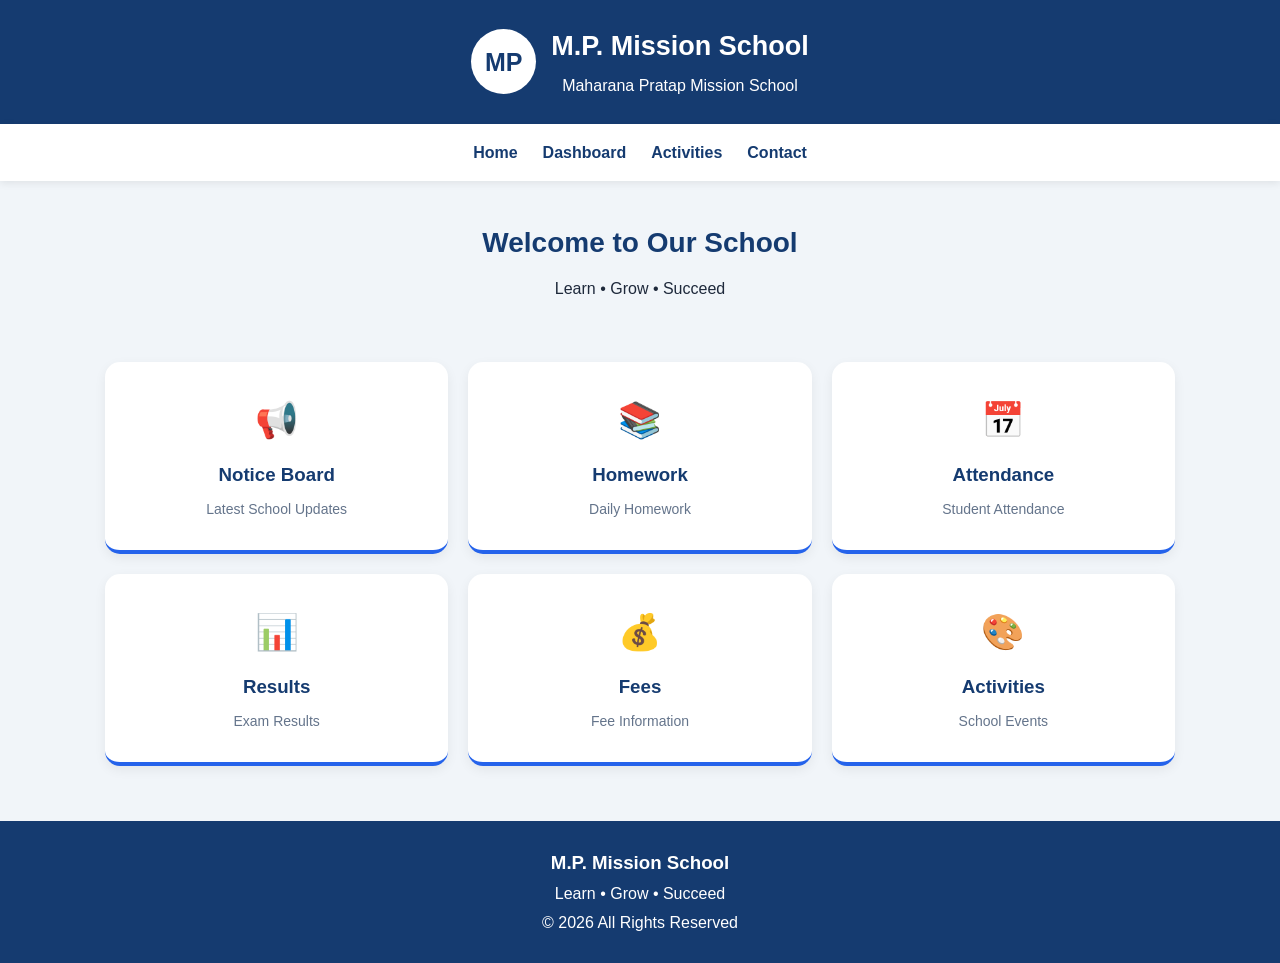
==== index.html @ 8f33a42a "Add files via upload" ====
<!DOCTYPE html>
<html lang="en">
<head>
    <meta charset="UTF-8">
    <meta name="viewport" content="width=device-width, initial-scale=1.0, viewport-fit=cover">
    <meta name="theme-color" content="#153b70">
    <meta name="description" content="M.P. Mission School web app">
    <link rel="manifest" href="manifest.json">
    <link rel="apple-touch-icon" href="icons/icon-192.png">

    <title>M.P. Mission School App</title>

    <link rel="stylesheet" href="style.css">
</head>

<body>

    <!-- Header -->
    <header class="header">
        <div class="school-logo">MP</div>

        <div>
            <h1>M.P. Mission School</h1>
            <p>Maharana Pratap Mission School</p>
        </div>
    </header>

    <!-- Navigation Bar -->
    <nav class="navbar">
        <a href="#home">Home</a>
        <a href="#dashboard">Dashboard</a>
        <a href="#activities">Activities</a>
        <a href="#contact">Contact</a>
    </nav>

    <!-- Main Section -->
    <main id="home">

        <section class="welcome">
            <h2>Welcome to Our School</h2>
            <p>Learn • Grow • Succeed</p>
        </section>

        <!-- Dashboard -->
        <section class="dashboard" id="dashboard">

            <div class="card">
                <span>📢</span>
                <h3>Notice Board</h3>
                <p>Latest School Updates</p>
            </div>

            <div class="card">
                <span>📚</span>
                <h3>Homework</h3>
                <p>Daily Homework</p>
            </div>

            <div class="card">
                <span>📅</span>
                <h3>Attendance</h3>
                <p>Student Attendance</p>
            </div>

            <div class="card">
                <span>📊</span>
                <h3>Results</h3>
                <p>Exam Results</p>
            </div>

            <div class="card">
                <span>💰</span>
                <h3>Fees</h3>
                <p>Fee Information</p>
            </div>

            <div class="card" id="activities">
                <span>🎨</span>
                <h3>Activities</h3>
                <p>School Events</p>
            </div>

        </section>

    </main>

    <!-- Footer -->
    <footer id="contact">
        <h3>M.P. Mission School</h3>
        <p>Learn • Grow • Succeed</p>
        <p>© 2026 All Rights Reserved</p>
    </footer>

    <script src="script.js"></script>

<script>
if ("serviceWorker" in navigator) {
    window.addEventListener("load", function () {
        navigator.serviceWorker.register("./service-worker.js")
            .catch(function (error) { console.error("Service worker registration failed:", error); });
    });
}
</script>
</body>
</html>
---- style.css ----
/* =====================================
   M.P. MISSION SCHOOL
   RESPONSIVE BLUE & WHITE THEME
===================================== */

* {
    margin: 0;
    padding: 0;
    box-sizing: border-box;
}

:root {
    --primary: #153b70;
    --secondary: #2563eb;
    --background: #f1f5f9;
    --white: #ffffff;
    --text: #1e293b;
    --muted: #64748b;
    --border: #cbd5e1;
    --danger: #dc2626;
    --success: #15803d;
}

html {
    scroll-behavior: smooth;
}

body {
    font-family: Arial, sans-serif;
    background: var(--background);
    color: var(--text);
    line-height: 1.6;
    min-height: 100vh;
}

img {
    max-width: 100%;
}

button,
input,
select,
textarea {
    font: inherit;
}

button {
    cursor: pointer;
}

/* HEADER */

.header {
    background: var(--primary);
    color: white;
    padding: 25px 15px;
    display: flex;
    align-items: center;
    justify-content: center;
    gap: 15px;
    text-align: center;
}

.school-logo {
    width: 65px;
    height: 65px;
    min-width: 65px;
    background: white;
    color: var(--primary);
    border-radius: 50%;
    display: flex;
    align-items: center;
    justify-content: center;
    font-size: 25px;
    font-weight: bold;
}

.header h1 {
    font-size: 27px;
    margin-bottom: 5px;
}

/* NAVIGATION */

.navbar {
    background: white;
    padding: 16px;
    display: flex;
    justify-content: center;
    align-items: center;
    gap: 25px;
    flex-wrap: wrap;
    box-shadow: 0 2px 8px #00000015;
}

.navbar a {
    text-decoration: none;
    color: var(--primary);
    font-weight: bold;
}

.navbar a:hover {
    color: var(--secondary);
}

/* WELCOME */

.welcome {
    text-align: center;
    padding: 40px 15px 20px;
}

.welcome h2 {
    color: var(--primary);
    font-size: 28px;
    margin-bottom: 10px;
}

/* DASHBOARD */

.dashboard {
    max-width: 1100px;
    margin: 25px auto;
    padding: 15px;
    display: grid;
    grid-template-columns: repeat(3, minmax(0, 1fr));
    gap: 20px;
}

.card {
    background: white;
    padding: 30px 15px;
    text-align: center;
    border-radius: 15px;
    box-shadow: 0 4px 12px #00000010;
    transition: 0.3s;
    border-bottom: 4px solid var(--secondary);
}

.card:hover {
    transform: translateY(-4px);
    box-shadow: 0 8px 18px #00000020;
}

.card span {
    font-size: 35px;
}

.card h3 {
    color: var(--primary);
    margin: 12px 0 8px;
}

.card p {
    color: var(--muted);
    font-size: 14px;
}

/* FOOTER */

footer {
    background: var(--primary);
    color: white;
    text-align: center;
    padding: 25px 15px;
    margin-top: 40px;
    line-height: 1.8;
}

/* LOGIN */

.login-container {
    display: flex;
    justify-content: center;
    align-items: center;
    min-height: 70vh;
    padding: 20px;
}

.login-box {
    background: white;
    width: 100%;
    max-width: 450px;
    padding: 30px;
    border-radius: 15px;
    box-shadow: 0 5px 20px #00000015;
}

.login-box h1,
.login-box h2 {
    color: var(--primary);
    text-align: center;
    margin-bottom: 10px;
}

.login-box > p {
    text-align: center;
    margin-bottom: 25px;
}

.login-box label {
    display: block;
    margin: 15px 0 7px;
    font-weight: bold;
}

.login-box input,
.login-box select,
.login-box textarea {
    width: 100%;
    padding: 12px;
    border: 1px solid var(--border);
    border-radius: 7px;
    font-size: 15px;
    background: white;
}

.login-box button {
    width: 100%;
    padding: 13px;
    margin-top: 15px;
    background: var(--primary);
    color: white;
    border: none;
    border-radius: 7px;
    font-size: 16px;
}

.login-box button:hover {
    background: var(--secondary);
}

.login-box a {
    display: block;
    text-align: center;
    margin-top: 20px;
    color: var(--primary);
    text-decoration: none;
}

#message {
    text-align: center;
    margin-top: 15px;
    color: var(--danger);
}

/* ADMIN DASHBOARD */

.admin-container {
    max-width: 1100px;
    margin: 30px auto;
    padding: 20px;
}

.admin-container h2 {
    color: var(--primary);
    margin-bottom: 10px;
}

.admin-grid {
    display: grid;
    grid-template-columns: repeat(3, minmax(0, 1fr));
    gap: 20px;
    margin-top: 30px;
}

.admin-card {
    background: white;
    padding: 25px 15px;
    border-radius: 12px;
    text-align: center;
    box-shadow: 0 4px 12px #00000012;
    border-top: 4px solid var(--secondary);
    min-width: 0;
}

.admin-card span {
    font-size: 35px;
}

.admin-card h3 {
    color: var(--primary);
    margin: 12px;
}

.admin-card p {
    color: var(--muted);
    font-size: 14px;
}

.admin-card button,
.logout {
    background: var(--primary);
    color: white;
    padding: 10px 22px;
    border: none;
    border-radius: 6px;
    margin-top: 15px;
}

.admin-card button:hover,
.logout:hover {
    background: var(--secondary);
}

.logout {
    background: var(--danger);
}

/* CLICKABLE SUMMARY CARDS */

.summary-card {
    cursor: pointer;
    transition: 0.3s;
}

.summary-card:hover {
    transform: translateY(-4px);
    box-shadow: 0 8px 18px #00000020;
}

/* FORMS AND INPUTS */

input,
select,
textarea {
    max-width: 100%;
}

input:focus,
select:focus,
textarea:focus {
    outline: 2px solid #93c5fd;
    border-color: var(--secondary);
}

form input,
form select,
form textarea {
    display: block;
    width: 100%;
    padding: 12px;
    margin: 10px 0;
    border: 1px solid var(--border);
    border-radius: 7px;
    background: white;
}

form button {
    padding: 12px 20px;
    background: var(--primary);
    color: white;
    border: none;
    border-radius: 7px;
    margin: 8px 5px 8px 0;
}

form button:hover {
    background: var(--secondary);
}

/* STUDENT AND TEACHER LIST */

#studentList,
#teacherList,
#homeworkList,
#resultList,
#feeList,
#noticeList,
#calendarList {
    margin-top: 20px;
}

.student-card,
.teacher-card,
.homework-card,
.result-card,
.fee-card,
.notice-card {
    background: white;
    padding: 18px;
    margin: 12px 0;
    border-radius: 10px;
    box-shadow: 0 3px 10px #00000010;
    overflow-wrap: anywhere;
}

.student-card button,
.teacher-card button,
.homework-card button,
.result-card button,
.fee-card button,
.notice-card button {
    padding: 9px 15px;
    margin: 8px 8px 0 0;
    border: none;
    border-radius: 6px;
    background: var(--primary);
    color: white;
}

.student-card button:hover,
.teacher-card button:hover,
.homework-card button:hover,
.result-card button:hover,
.fee-card button:hover,
.notice-card button:hover {
    background: var(--secondary);
}

/* SEARCH */

#studentSearch,
#teacherSearch {
    display: block;
    width: 100%;
    max-width: 500px;
    padding: 12px;
    margin: 15px 0;
    border: 1px solid var(--border);
    border-radius: 8px;
    background: white;
}

/* ATTENDANCE */

#attendanceDate,
#attendanceClass,
#ClassSelect {
    display: block;
    width: 100%;
    max-width: 400px;
    padding: 12px;
    margin: 12px 0 20px;
    border: 1px solid var(--border);
    border-radius: 8px;
    background: white;
    font-size: 16px;
}

#attendanceList {
    margin-top: 25px;
}

.attendance-row {
    background: white;
    padding: 15px;
    margin: 10px 0;
    border-radius: 10px;
    display: flex;
    justify-content: space-between;
    align-items: center;
    gap: 10px;
    box-shadow: 0 3px 10px #00000010;
}

.attendance-row select {
    padding: 8px;
    border-radius: 6px;
    border: 1px solid var(--border);
}

#attendanceSummary {
    margin: 20px 0;
    color: var(--primary);
    font-weight: bold;
}

/* TABLES */

table {
    width: 100%;
    border-collapse: collapse;
    background: white;
    margin: 15px 0;
}

th,
td {
    padding: 12px;
    border: 1px solid var(--border);
    text-align: left;
}

/* CALENDAR */

#calendarList > div {
    background: white;
    padding: 15px;
    margin: 12px 0;
    border-radius: 10px;
    box-shadow: 0 3px 10px #00000010;
}

/* BUTTONS */

button:disabled {
    opacity: 0.6;
    cursor: not-allowed;
}

/* SMALL TABLET */

@media (max-width: 900px) {
    .dashboard,
    .admin-grid {
        grid-template-columns: repeat(2, minmax(0, 1fr));
    }

    .admin-container {
        margin: 20px auto;
    }
}

/* MOBILE */

@media (max-width: 600px) {

    body {
        font-size: 14px;
    }

    .header {
        padding: 18px 10px;
        gap: 10px;
    }

    .school-logo {
        width: 50px;
        height: 50px;
        min-width: 50px;
        font-size: 20px;
    }

    .header h1 {
        font-size: 19px;
    }

    .navbar {
        gap: 12px;
        padding: 13px 8px;
    }

    .navbar a {
        font-size: 13px;
    }

    .welcome {
        padding: 25px 12px 15px;
    }

    .welcome h2 {
        font-size: 23px;
    }

    .dashboard {
        grid-template-columns: repeat(2, minmax(0, 1fr));
        gap: 12px;
        padding: 10px;
        margin: 15px auto;
    }

    .card {
        padding: 20px 8px;
        border-radius: 10px;
    }

    .card span {
        font-size: 28px;
    }

    .card h3 {
        font-size: 15px;
    }

    .card p {
        font-size: 12px;
    }

    .admin-container {
        padding: 12px;
        margin: 15px auto;
    }

    .admin-grid {
        grid-template-columns: repeat(2, minmax(0, 1fr));
        gap: 12px;
        margin-top: 20px;
    }

    .admin-card {
        padding: 18px 8px;
    }

    .admin-card h3 {
        font-size: 15px;
        margin: 8px 0;
    }

    .admin-card span {
        font-size: 27px;
    }

    .admin-card button,
    .logout {
        padding: 9px 12px;
        font-size: 13px;
    }

    .login-container {
        min-height: 60vh;
        padding: 12px;
    }

    .login-box {
        padding: 22px 16px;
    }

    .attendance-row {
        flex-direction: column;
        align-items: stretch;
    }

    .attendance-row select {
        width: 100%;
    }

    .student-card,
    .teacher-card,
    .homework-card,
    .result-card,
    .fee-card,
    .notice-card {
        padding: 13px;
    }

    .student-card button,
    .teacher-card button {
        padding: 9px 13px;
    }

    footer {
        padding: 18px 10px;
        font-size: 13px;
    }
}

/* VERY SMALL MOBILE */

@media (max-width: 360px) {

    .dashboard,
    .admin-grid {
        grid-template-columns: 1fr;
    }

    .header h1 {
        font-size: 16px;
    }

    .navbar {
        gap: 9px;
    }

    .navbar a {
        font-size: 12px;
    }
}
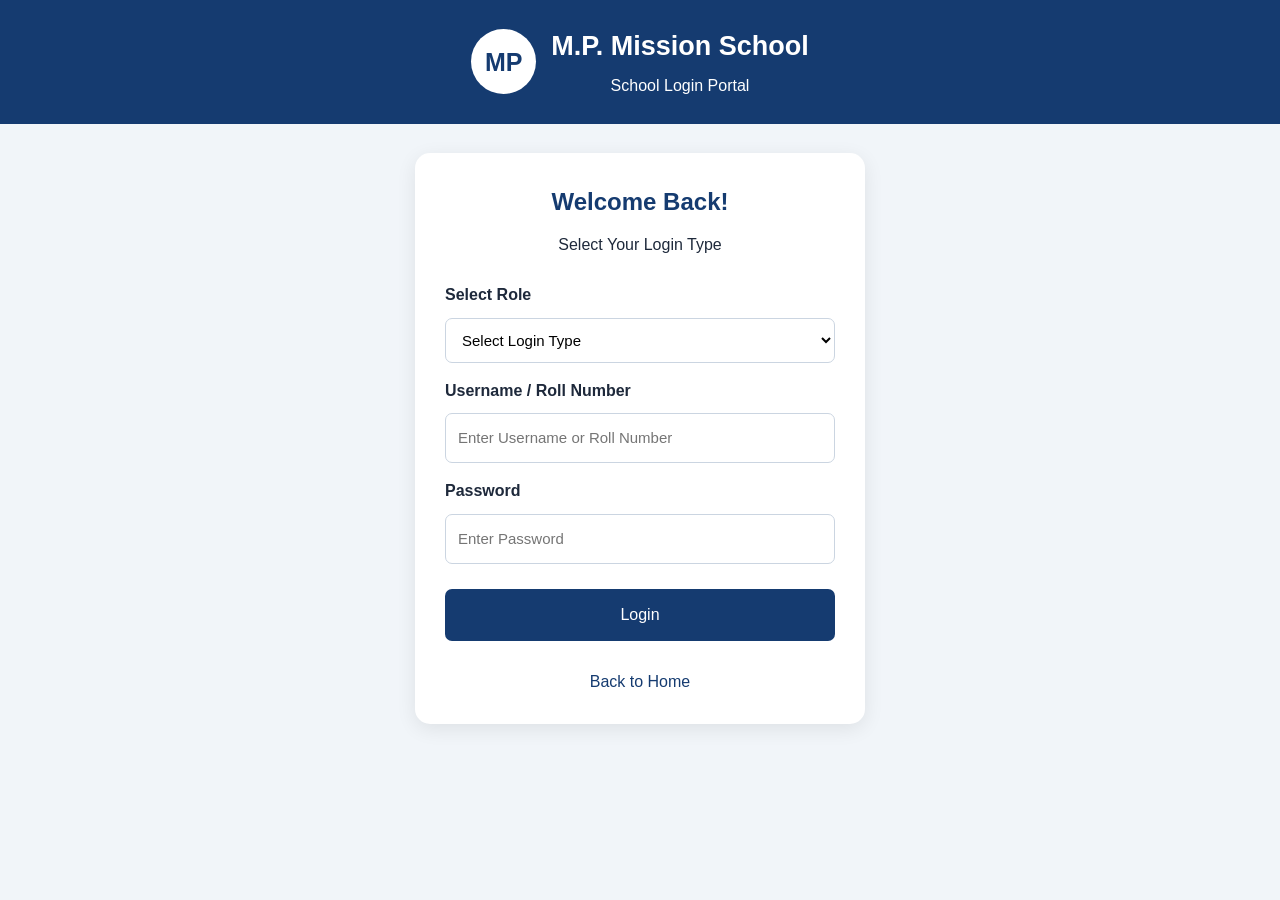
==== commit 59d33870: "Update index.html" ====
--- a/index.html
+++ b/index.html
@@ -1,105 +1,17 @@
 <!DOCTYPE html>
 <html lang="en">
 <head>
-    <meta charset="UTF-8">
-    <meta name="viewport" content="width=device-width, initial-scale=1.0, viewport-fit=cover">
-    <meta name="theme-color" content="#153b70">
-    <meta name="description" content="M.P. Mission School web app">
-    <link rel="manifest" href="manifest.json">
-    <link rel="apple-touch-icon" href="icons/icon-192.png">
-
-    <title>M.P. Mission School App</title>
-
-    <link rel="stylesheet" href="style.css">
+  <meta charset="UTF-8">
+  <meta name="viewport" content="width=device-width, initial-scale=1.0">
+  <meta name="theme-color" content="#153b70">
+  <title>M.P. Mission School</title>
+  <link rel="manifest" href="./manifest.json">
+  <script>
+    window.location.replace("./login.html");
+  </script>
 </head>
-
 <body>
-
-    <!-- Header -->
-    <header class="header">
-        <div class="school-logo">MP</div>
-
-        <div>
-            <h1>M.P. Mission School</h1>
-            <p>Maharana Pratap Mission School</p>
-        </div>
-    </header>
-
-    <!-- Navigation Bar -->
-    <nav class="navbar">
-        <a href="#home">Home</a>
-        <a href="#dashboard">Dashboard</a>
-        <a href="#activities">Activities</a>
-        <a href="#contact">Contact</a>
-    </nav>
-
-    <!-- Main Section -->
-    <main id="home">
-
-        <section class="welcome">
-            <h2>Welcome to Our School</h2>
-            <p>Learn • Grow • Succeed</p>
-        </section>
-
-        <!-- Dashboard -->
-        <section class="dashboard" id="dashboard">
-
-            <div class="card">
-                <span>📢</span>
-                <h3>Notice Board</h3>
-                <p>Latest School Updates</p>
-            </div>
-
-            <div class="card">
-                <span>📚</span>
-                <h3>Homework</h3>
-                <p>Daily Homework</p>
-            </div>
-
-            <div class="card">
-                <span>📅</span>
-                <h3>Attendance</h3>
-                <p>Student Attendance</p>
-            </div>
-
-            <div class="card">
-                <span>📊</span>
-                <h3>Results</h3>
-                <p>Exam Results</p>
-            </div>
-
-            <div class="card">
-                <span>💰</span>
-                <h3>Fees</h3>
-                <p>Fee Information</p>
-            </div>
-
-            <div class="card" id="activities">
-                <span>🎨</span>
-                <h3>Activities</h3>
-                <p>School Events</p>
-            </div>
-
-        </section>
-
-    </main>
-
-    <!-- Footer -->
-    <footer id="contact">
-        <h3>M.P. Mission School</h3>
-        <p>Learn • Grow • Succeed</p>
-        <p>© 2026 All Rights Reserved</p>
-    </footer>
-
-    <script src="script.js"></script>
-
-<script>
-if ("serviceWorker" in navigator) {
-    window.addEventListener("load", function () {
-        navigator.serviceWorker.register("./service-worker.js")
-            .catch(function (error) { console.error("Service worker registration failed:", error); });
-    });
-}
-</script>
+  <p>Opening Login Page...</p>
+  <a href="./login.html">Click here to Login</a>
 </body>
-</html>+</html>
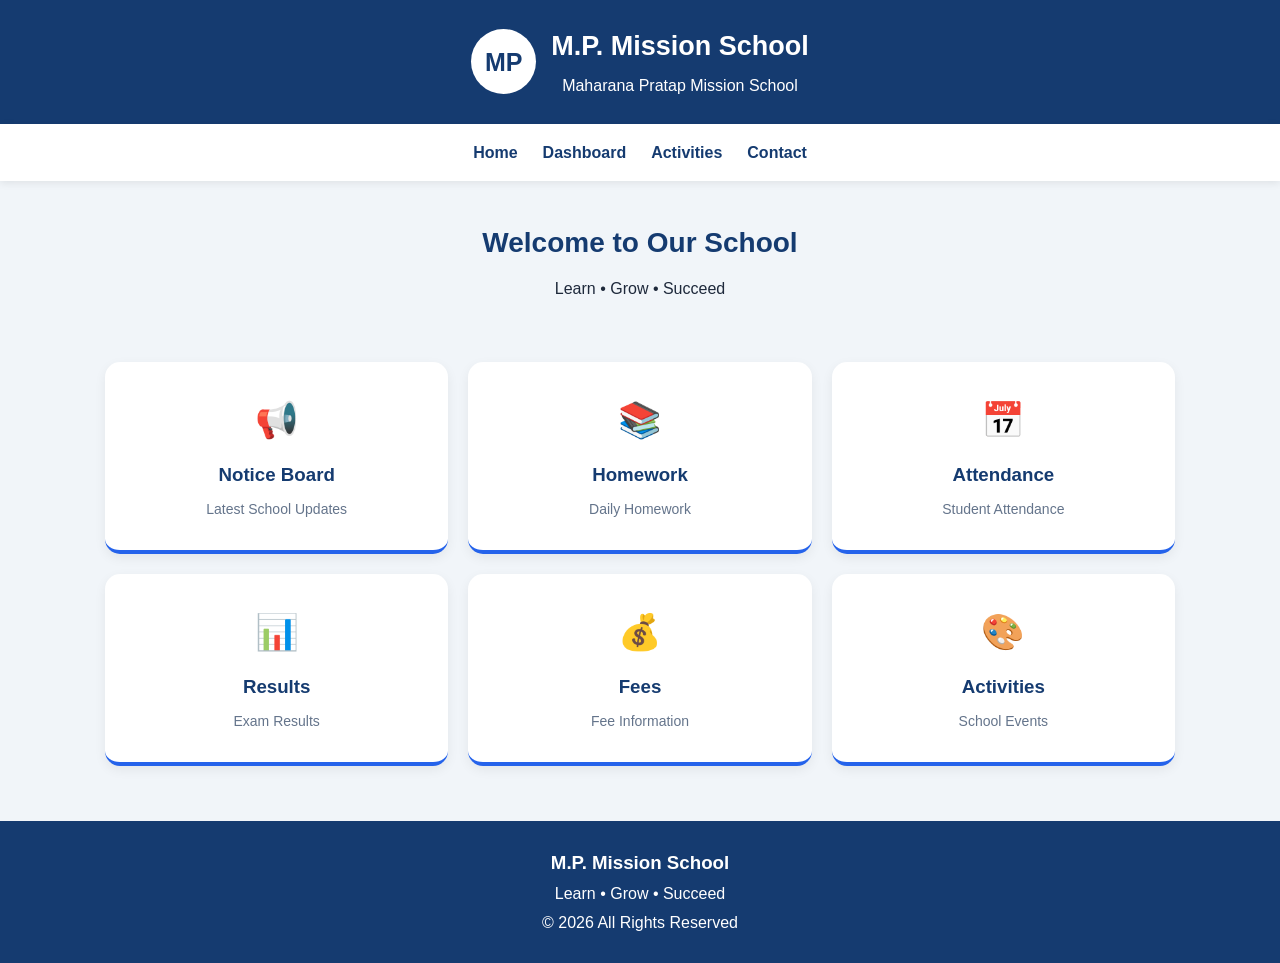
==== commit 035ce1ab: "Add files via upload" ====
--- a/index.html
+++ b/index.html
@@ -1,17 +1,93 @@
 <!DOCTYPE html>
 <html lang="en">
 <head>
-  <meta charset="UTF-8">
-  <meta name="viewport" content="width=device-width, initial-scale=1.0">
-  <meta name="theme-color" content="#153b70">
-  <title>M.P. Mission School</title>
-  <link rel="manifest" href="./manifest.json">
-  <script>
-    window.location.replace("./login.html");
-  </script>
+    <meta charset="UTF-8">
+    <meta name="viewport" content="width=device-width, initial-scale=1.0">
+
+    <title>M.P. Mission School App</title>
+
+    <link rel="stylesheet" href="style.css">
 </head>
+
 <body>
-  <p>Opening Login Page...</p>
-  <a href="./login.html">Click here to Login</a>
+
+    <!-- Header -->
+    <header class="header">
+        <div class="school-logo">MP</div>
+
+        <div>
+            <h1>M.P. Mission School</h1>
+            <p>Maharana Pratap Mission School</p>
+        </div>
+    </header>
+
+    <!-- Navigation Bar -->
+    <nav class="navbar">
+        <a href="#home">Home</a>
+        <a href="#dashboard">Dashboard</a>
+        <a href="#activities">Activities</a>
+        <a href="#contact">Contact</a>
+    </nav>
+
+    <!-- Main Section -->
+    <main id="home">
+
+        <section class="welcome">
+            <h2>Welcome to Our School</h2>
+            <p>Learn • Grow • Succeed</p>
+        </section>
+
+        <!-- Dashboard -->
+        <section class="dashboard" id="dashboard">
+
+            <div class="card">
+                <span>📢</span>
+                <h3>Notice Board</h3>
+                <p>Latest School Updates</p>
+            </div>
+
+            <div class="card">
+                <span>📚</span>
+                <h3>Homework</h3>
+                <p>Daily Homework</p>
+            </div>
+
+            <div class="card">
+                <span>📅</span>
+                <h3>Attendance</h3>
+                <p>Student Attendance</p>
+            </div>
+
+            <div class="card">
+                <span>📊</span>
+                <h3>Results</h3>
+                <p>Exam Results</p>
+            </div>
+
+            <div class="card">
+                <span>💰</span>
+                <h3>Fees</h3>
+                <p>Fee Information</p>
+            </div>
+
+            <div class="card" id="activities">
+                <span>🎨</span>
+                <h3>Activities</h3>
+                <p>School Events</p>
+            </div>
+
+        </section>
+
+    </main>
+
+    <!-- Footer -->
+    <footer id="contact">
+        <h3>M.P. Mission School</h3>
+        <p>Learn • Grow • Succeed</p>
+        <p>© 2026 All Rights Reserved</p>
+    </footer>
+
+    <script src="script.js"></script>
+
 </body>
-</html>
+</html>
--- a/style.css
+++ b/style.css
@@ -0,0 +1,669 @@
+
+/* =====================================
+   M.P. MISSION SCHOOL
+   RESPONSIVE BLUE & WHITE THEME
+===================================== */
+
+* {
+    margin: 0;
+    padding: 0;
+    box-sizing: border-box;
+}
+
+:root {
+    --primary: #153b70;
+    --secondary: #2563eb;
+    --background: #f1f5f9;
+    --white: #ffffff;
+    --text: #1e293b;
+    --muted: #64748b;
+    --border: #cbd5e1;
+    --danger: #dc2626;
+    --success: #15803d;
+}
+
+html {
+    scroll-behavior: smooth;
+}
+
+body {
+    font-family: Arial, sans-serif;
+    background: var(--background);
+    color: var(--text);
+    line-height: 1.6;
+    min-height: 100vh;
+}
+
+img {
+    max-width: 100%;
+}
+
+button,
+input,
+select,
+textarea {
+    font: inherit;
+}
+
+button {
+    cursor: pointer;
+}
+
+/* HEADER */
+
+.header {
+    background: var(--primary);
+    color: white;
+    padding: 25px 15px;
+    display: flex;
+    align-items: center;
+    justify-content: center;
+    gap: 15px;
+    text-align: center;
+}
+
+.school-logo {
+    width: 65px;
+    height: 65px;
+    min-width: 65px;
+    background: white;
+    color: var(--primary);
+    border-radius: 50%;
+    display: flex;
+    align-items: center;
+    justify-content: center;
+    font-size: 25px;
+    font-weight: bold;
+}
+
+.header h1 {
+    font-size: 27px;
+    margin-bottom: 5px;
+}
+
+/* NAVIGATION */
+
+.navbar {
+    background: white;
+    padding: 16px;
+    display: flex;
+    justify-content: center;
+    align-items: center;
+    gap: 25px;
+    flex-wrap: wrap;
+    box-shadow: 0 2px 8px #00000015;
+}
+
+.navbar a {
+    text-decoration: none;
+    color: var(--primary);
+    font-weight: bold;
+}
+
+.navbar a:hover {
+    color: var(--secondary);
+}
+
+/* WELCOME */
+
+.welcome {
+    text-align: center;
+    padding: 40px 15px 20px;
+}
+
+.welcome h2 {
+    color: var(--primary);
+    font-size: 28px;
+    margin-bottom: 10px;
+}
+
+/* DASHBOARD */
+
+.dashboard {
+    max-width: 1100px;
+    margin: 25px auto;
+    padding: 15px;
+    display: grid;
+    grid-template-columns: repeat(3, minmax(0, 1fr));
+    gap: 20px;
+}
+
+.card {
+    background: white;
+    padding: 30px 15px;
+    text-align: center;
+    border-radius: 15px;
+    box-shadow: 0 4px 12px #00000010;
+    transition: 0.3s;
+    border-bottom: 4px solid var(--secondary);
+}
+
+.card:hover {
+    transform: translateY(-4px);
+    box-shadow: 0 8px 18px #00000020;
+}
+
+.card span {
+    font-size: 35px;
+}
+
+.card h3 {
+    color: var(--primary);
+    margin: 12px 0 8px;
+}
+
+.card p {
+    color: var(--muted);
+    font-size: 14px;
+}
+
+/* FOOTER */
+
+footer {
+    background: var(--primary);
+    color: white;
+    text-align: center;
+    padding: 25px 15px;
+    margin-top: 40px;
+    line-height: 1.8;
+}
+
+/* LOGIN */
+
+.login-container {
+    display: flex;
+    justify-content: center;
+    align-items: center;
+    min-height: 70vh;
+    padding: 20px;
+}
+
+.login-box {
+    background: white;
+    width: 100%;
+    max-width: 450px;
+    padding: 30px;
+    border-radius: 15px;
+    box-shadow: 0 5px 20px #00000015;
+}
+
+.login-box h1,
+.login-box h2 {
+    color: var(--primary);
+    text-align: center;
+    margin-bottom: 10px;
+}
+
+.login-box > p {
+    text-align: center;
+    margin-bottom: 25px;
+}
+
+.login-box label {
+    display: block;
+    margin: 15px 0 7px;
+    font-weight: bold;
+}
+
+.login-box input,
+.login-box select,
+.login-box textarea {
+    width: 100%;
+    padding: 12px;
+    border: 1px solid var(--border);
+    border-radius: 7px;
+    font-size: 15px;
+    background: white;
+}
+
+.login-box button {
+    width: 100%;
+    padding: 13px;
+    margin-top: 15px;
+    background: var(--primary);
+    color: white;
+    border: none;
+    border-radius: 7px;
+    font-size: 16px;
+}
+
+.login-box button:hover {
+    background: var(--secondary);
+}
+
+.login-box a {
+    display: block;
+    text-align: center;
+    margin-top: 20px;
+    color: var(--primary);
+    text-decoration: none;
+}
+
+#message {
+    text-align: center;
+    margin-top: 15px;
+    color: var(--danger);
+}
+
+/* ADMIN DASHBOARD */
+
+.admin-container {
+    max-width: 1100px;
+    margin: 30px auto;
+    padding: 20px;
+}
+
+.admin-container h2 {
+    color: var(--primary);
+    margin-bottom: 10px;
+}
+
+.admin-grid {
+    display: grid;
+    grid-template-columns: repeat(3, minmax(0, 1fr));
+    gap: 20px;
+    margin-top: 30px;
+}
+
+.admin-card {
+    background: white;
+    padding: 25px 15px;
+    border-radius: 12px;
+    text-align: center;
+    box-shadow: 0 4px 12px #00000012;
+    border-top: 4px solid var(--secondary);
+    min-width: 0;
+}
+
+.admin-card span {
+    font-size: 35px;
+}
+
+.admin-card h3 {
+    color: var(--primary);
+    margin: 12px;
+}
+
+.admin-card p {
+    color: var(--muted);
+    font-size: 14px;
+}
+
+.admin-card button,
+.logout {
+    background: var(--primary);
+    color: white;
+    padding: 10px 22px;
+    border: none;
+    border-radius: 6px;
+    margin-top: 15px;
+}
+
+.admin-card button:hover,
+.logout:hover {
+    background: var(--secondary);
+}
+
+.logout {
+    background: var(--danger);
+}
+
+/* CLICKABLE SUMMARY CARDS */
+
+.summary-card {
+    cursor: pointer;
+    transition: 0.3s;
+}
+
+.summary-card:hover {
+    transform: translateY(-4px);
+    box-shadow: 0 8px 18px #00000020;
+}
+
+/* FORMS AND INPUTS */
+
+input,
+select,
+textarea {
+    max-width: 100%;
+}
+
+input:focus,
+select:focus,
+textarea:focus {
+    outline: 2px solid #93c5fd;
+    border-color: var(--secondary);
+}
+
+form input,
+form select,
+form textarea {
+    display: block;
+    width: 100%;
+    padding: 12px;
+    margin: 10px 0;
+    border: 1px solid var(--border);
+    border-radius: 7px;
+    background: white;
+}
+
+form button {
+    padding: 12px 20px;
+    background: var(--primary);
+    color: white;
+    border: none;
+    border-radius: 7px;
+    margin: 8px 5px 8px 0;
+}
+
+form button:hover {
+    background: var(--secondary);
+}
+
+/* STUDENT AND TEACHER LIST */
+
+#studentList,
+#teacherList,
+#homeworkList,
+#resultList,
+#feeList,
+#noticeList,
+#calendarList {
+    margin-top: 20px;
+}
+
+.student-card,
+.teacher-card,
+.homework-card,
+.result-card,
+.fee-card,
+.notice-card {
+    background: white;
+    padding: 18px;
+    margin: 12px 0;
+    border-radius: 10px;
+    box-shadow: 0 3px 10px #00000010;
+    overflow-wrap: anywhere;
+}
+
+.student-card button,
+.teacher-card button,
+.homework-card button,
+.result-card button,
+.fee-card button,
+.notice-card button {
+    padding: 9px 15px;
+    margin: 8px 8px 0 0;
+    border: none;
+    border-radius: 6px;
+    background: var(--primary);
+    color: white;
+}
+
+.student-card button:hover,
+.teacher-card button:hover,
+.homework-card button:hover,
+.result-card button:hover,
+.fee-card button:hover,
+.notice-card button:hover {
+    background: var(--secondary);
+}
+
+/* SEARCH */
+
+#studentSearch,
+#teacherSearch {
+    display: block;
+    width: 100%;
+    max-width: 500px;
+    padding: 12px;
+    margin: 15px 0;
+    border: 1px solid var(--border);
+    border-radius: 8px;
+    background: white;
+}
+
+/* ATTENDANCE */
+
+#attendanceDate,
+#attendanceClass,
+#ClassSelect {
+    display: block;
+    width: 100%;
+    max-width: 400px;
+    padding: 12px;
+    margin: 12px 0 20px;
+    border: 1px solid var(--border);
+    border-radius: 8px;
+    background: white;
+    font-size: 16px;
+}
+
+#attendanceList {
+    margin-top: 25px;
+}
+
+.attendance-row {
+    background: white;
+    padding: 15px;
+    margin: 10px 0;
+    border-radius: 10px;
+    display: flex;
+    justify-content: space-between;
+    align-items: center;
+    gap: 10px;
+    box-shadow: 0 3px 10px #00000010;
+}
+
+.attendance-row select {
+    padding: 8px;
+    border-radius: 6px;
+    border: 1px solid var(--border);
+}
+
+#attendanceSummary {
+    margin: 20px 0;
+    color: var(--primary);
+    font-weight: bold;
+}
+
+/* TABLES */
+
+table {
+    width: 100%;
+    border-collapse: collapse;
+    background: white;
+    margin: 15px 0;
+}
+
+th,
+td {
+    padding: 12px;
+    border: 1px solid var(--border);
+    text-align: left;
+}
+
+/* CALENDAR */
+
+#calendarList > div {
+    background: white;
+    padding: 15px;
+    margin: 12px 0;
+    border-radius: 10px;
+    box-shadow: 0 3px 10px #00000010;
+}
+
+/* BUTTONS */
+
+button:disabled {
+    opacity: 0.6;
+    cursor: not-allowed;
+}
+
+/* SMALL TABLET */
+
+@media (max-width: 900px) {
+    .dashboard,
+    .admin-grid {
+        grid-template-columns: repeat(2, minmax(0, 1fr));
+    }
+
+    .admin-container {
+        margin: 20px auto;
+    }
+}
+
+/* MOBILE */
+
+@media (max-width: 600px) {
+
+    body {
+        font-size: 14px;
+    }
+
+    .header {
+        padding: 18px 10px;
+        gap: 10px;
+    }
+
+    .school-logo {
+        width: 50px;
+        height: 50px;
+        min-width: 50px;
+        font-size: 20px;
+    }
+
+    .header h1 {
+        font-size: 19px;
+    }
+
+    .navbar {
+        gap: 12px;
+        padding: 13px 8px;
+    }
+
+    .navbar a {
+        font-size: 13px;
+    }
+
+    .welcome {
+        padding: 25px 12px 15px;
+    }
+
+    .welcome h2 {
+        font-size: 23px;
+    }
+
+    .dashboard {
+        grid-template-columns: repeat(2, minmax(0, 1fr));
+        gap: 12px;
+        padding: 10px;
+        margin: 15px auto;
+    }
+
+    .card {
+        padding: 20px 8px;
+        border-radius: 10px;
+    }
+
+    .card span {
+        font-size: 28px;
+    }
+
+    .card h3 {
+        font-size: 15px;
+    }
+
+    .card p {
+        font-size: 12px;
+    }
+
+    .admin-container {
+        padding: 12px;
+        margin: 15px auto;
+    }
+
+    .admin-grid {
+        grid-template-columns: repeat(2, minmax(0, 1fr));
+        gap: 12px;
+        margin-top: 20px;
+    }
+
+    .admin-card {
+        padding: 18px 8px;
+    }
+
+    .admin-card h3 {
+        font-size: 15px;
+        margin: 8px 0;
+    }
+
+    .admin-card span {
+        font-size: 27px;
+    }
+
+    .admin-card button,
+    .logout {
+        padding: 9px 12px;
+        font-size: 13px;
+    }
+
+    .login-container {
+        min-height: 60vh;
+        padding: 12px;
+    }
+
+    .login-box {
+        padding: 22px 16px;
+    }
+
+    .attendance-row {
+        flex-direction: column;
+        align-items: stretch;
+    }
+
+    .attendance-row select {
+        width: 100%;
+    }
+
+    .student-card,
+    .teacher-card,
+    .homework-card,
+    .result-card,
+    .fee-card,
+    .notice-card {
+        padding: 13px;
+    }
+
+    .student-card button,
+    .teacher-card button {
+        padding: 9px 13px;
+    }
+
+    footer {
+        padding: 18px 10px;
+        font-size: 13px;
+    }
+}
+
+/* VERY SMALL MOBILE */
+
+@media (max-width: 360px) {
+
+    .dashboard,
+    .admin-grid {
+        grid-template-columns: 1fr;
+    }
+
+    .header h1 {
+        font-size: 16px;
+    }
+
+    .navbar {
+        gap: 9px;
+    }
+
+    .navbar a {
+        font-size: 12px;
+    }
+}
